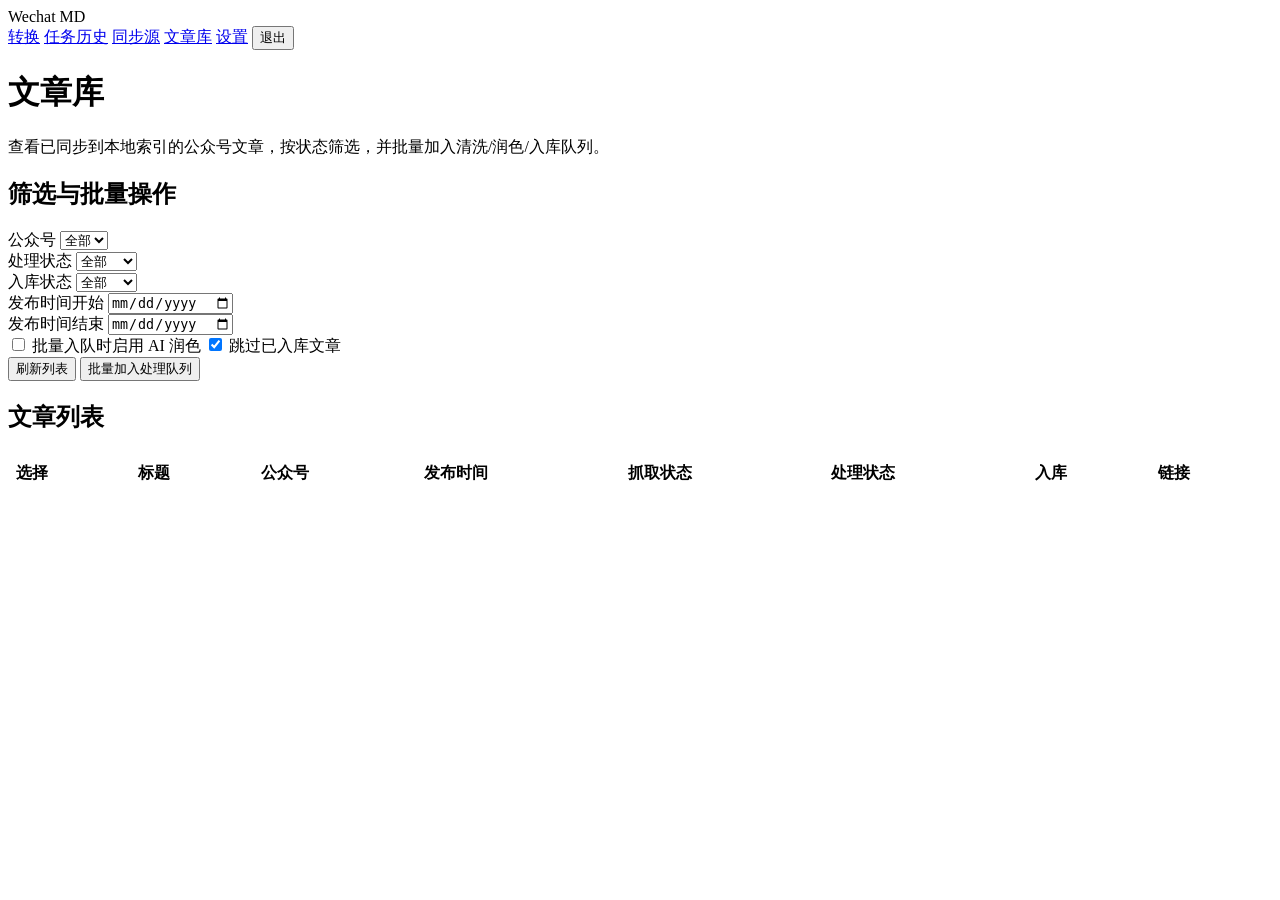
==== app/web/articles.html @ 82a2e0fc "增加同步源批量任务执行，并且解决单任务卡死问题" ====
<!doctype html>
<html lang="zh-CN">
<head>
  <meta charset="utf-8">
  <meta name="viewport" content="width=device-width, initial-scale=1">
  <title>文章库 — Wechat MD</title>
  <link rel="preconnect" href="https://fonts.googleapis.com">
  <link rel="preconnect" href="https://fonts.gstatic.com" crossorigin>
  <link href="https://fonts.googleapis.com/css2?family=Inter:wght@400;500;600;700&display=swap" rel="stylesheet">
  <link rel="stylesheet" href="/assets/admin.css">
</head>
<body>
  <nav class="top-nav">
    <div class="logo">Wechat <span>MD</span></div>
    <a class="nav-item" href="/">转换</a>
    <a class="nav-item" href="/tasks">任务历史</a>
    <a class="nav-item" href="/sync">同步源</a>
    <a class="nav-item active" href="/articles">文章库</a>
    <a class="nav-item" href="/settings">设置</a>
    <button id="logout-btn" class="nav-item logout">退出</button>
  </nav>

  <div class="page">
    <div class="page-header">
      <h1>文章库</h1>
      <p>查看已同步到本地索引的公众号文章，按状态筛选，并批量加入清洗/润色/入库队列。</p>
    </div>

    <div class="card">
      <h2 class="card-title">筛选与批量操作</h2>
      <div class="field-row">
        <div class="field">
          <label for="filter-account">公众号</label>
          <select id="filter-account"><option value="">全部</option></select>
        </div>
        <div class="field">
          <label for="filter-process-status">处理状态</label>
          <select id="filter-process-status">
            <option value="">全部</option>
            <option value="pending">待处理</option>
            <option value="running">处理中</option>
            <option value="success">成功</option>
            <option value="error">失败</option>
          </select>
        </div>
        <div class="field">
          <label for="filter-ingested">入库状态</label>
          <select id="filter-ingested">
            <option value="">全部</option>
            <option value="true">已入库</option>
            <option value="false">未入库</option>
          </select>
        </div>
      </div>
      <div class="field-row">
        <div class="field">
          <label for="filter-start-date">发布时间开始</label>
          <input id="filter-start-date" type="date">
        </div>
        <div class="field">
          <label for="filter-end-date">发布时间结束</label>
          <input id="filter-end-date" type="date">
        </div>
      </div>
      <label class="check-row" style="margin-top:8px;">
        <input id="ingest-ai-enabled" type="checkbox">
        批量入队时启用 AI 润色
      </label>
      <label class="check-row" style="margin-top:8px;">
        <input id="ingest-skip-ingested" type="checkbox" checked>
        跳过已入库文章
      </label>
      <div class="action-row">
        <button id="refresh-articles" class="btn btn-secondary">刷新列表</button>
        <button id="ingest-selected" class="btn btn-primary">批量加入处理队列</button>
      </div>
      <div id="articles-result-area"></div>
    </div>

    <div class="card">
      <h2 class="card-title">文章列表</h2>
      <div style="overflow:auto;">
        <table style="width:100%; border-collapse:collapse;">
          <thead>
            <tr>
              <th style="text-align:left; padding:10px 8px;">选择</th>
              <th style="text-align:left; padding:10px 8px;">标题</th>
              <th style="text-align:left; padding:10px 8px;">公众号</th>
              <th style="text-align:left; padding:10px 8px;">发布时间</th>
              <th style="text-align:left; padding:10px 8px;">抓取状态</th>
              <th style="text-align:left; padding:10px 8px;">处理状态</th>
              <th style="text-align:left; padding:10px 8px;">入库</th>
              <th style="text-align:left; padding:10px 8px;">链接</th>
            </tr>
          </thead>
          <tbody id="articles-table-body"></tbody>
        </table>
      </div>
    </div>
  </div>

  <script src="/assets/admin.js"></script>
  <script>
    const state = { items: [], sources: [], ingestJobId: "" };

    function dateToTimestamp(inputId, isEnd) {
      const value = document.getElementById(inputId).value;
      if (!value) return null;
      const suffix = isEnd ? "T23:59:59Z" : "T00:00:00Z";
      return Math.floor(new Date(`${value}${suffix}`).getTime() / 1000);
    }

    function formatTimestamp(value) {
      if (!value) return "-";
      return new Date(value * 1000).toLocaleString("zh-CN", { hour12: false });
    }

    function renderAccountsFilter() {
      const select = document.getElementById("filter-account");
      select.innerHTML = `<option value="">全部</option>` + state.sources.map((item) => `<option value="${item.account_fakeid}">${AdminUI.escapeHtml(item.account_name || item.account_fakeid || "-")}</option>`).join("");
    }

    function renderArticleRows() {
      const body = document.getElementById("articles-table-body");
      body.innerHTML = "";
      state.items.forEach((item) => {
        const row = document.createElement("tr");
        row.innerHTML = `
          <td style="padding:10px 8px;"><input type="checkbox" class="article-selector" value="${AdminUI.escapeHtml(item.id)}"></td>
          <td style="padding:10px 8px;">${AdminUI.escapeHtml(item.title || "-")}</td>
          <td style="padding:10px 8px;">${AdminUI.escapeHtml(item.account_name || "-")}</td>
          <td style="padding:10px 8px;">${AdminUI.escapeHtml(formatTimestamp(item.publish_time))}</td>
          <td style="padding:10px 8px;">${AdminUI.escapeHtml(item.fetch_status || "-")}</td>
          <td style="padding:10px 8px;">${AdminUI.escapeHtml(item.process_status || "-")}</td>
          <td style="padding:10px 8px;">${item.is_ingested ? "已入库" : "未入库"}</td>
          <td style="padding:10px 8px;"><a href="${AdminUI.escapeHtml(item.article_url || "#")}" target="_blank" rel="noreferrer">查看链接</a></td>
        `;
        body.appendChild(row);
      });
    }

    async function loadSources() {
      const res = await fetch("/api/sync/sources");
      const data = await res.json();
      state.sources = data.items || [];
      renderAccountsFilter();
    }

    async function loadArticles() {
      const params = new URLSearchParams();
      const accountFakeid = document.getElementById("filter-account").value;
      const processStatus = document.getElementById("filter-process-status").value;
      const ingested = document.getElementById("filter-ingested").value;
      const startTs = dateToTimestamp("filter-start-date", false);
      const endTs = dateToTimestamp("filter-end-date", true);
      if (accountFakeid) params.set("account_fakeid", accountFakeid);
      if (processStatus) params.set("process_status", processStatus);
      if (ingested) params.set("is_ingested", ingested);
      if (startTs != null) params.set("published_from", String(startTs));
      if (endTs != null) params.set("published_to", String(endTs));
      params.set("limit", "200");
      const res = await fetch(`/api/sync/articles?${params.toString()}`);
      const data = await res.json();
      if (!res.ok) {
        AdminUI.toast(data.detail || "文章列表加载失败", "error");
        return;
      }
      state.items = data.items || [];
      renderArticleRows();
    }

    async function pollIngestJob(jobId) {
      state.ingestJobId = jobId;
      const res = await fetch(`/api/sync/ingest-jobs/${jobId}`);
      const data = await res.json();
      if (!res.ok) {
        return;
      }
      AdminUI.setHtml("articles-result-area", AdminUI.resultHtml({
        title: "批量入库任务",
        tone: data.status === "completed" ? "success" : data.status === "error" ? "warn" : "info",
        description: `已完成 ${data.completed || 0}/${data.total || 0}，成功 ${data.success_count || 0}，失败 ${data.failure_count || 0}。`,
        json: data,
      }));
      if (data.status === "running" || data.status === "queued") {
        setTimeout(() => pollIngestJob(jobId), 1500);
      } else {
        await loadArticles();
      }
    }

    document.getElementById("ingest-selected").addEventListener("click", async () => {
      const articleIds = Array.from(document.querySelectorAll(".article-selector:checked")).map((node) => node.value);
      if (!articleIds.length) {
        AdminUI.toast("请先选择文章", "warn");
        return;
      }
      const res = await fetch("/api/sync/articles/ingest", {
        method: "POST",
        headers: { "Content-Type": "application/json" },
        body: JSON.stringify({
          article_ids: articleIds,
          ai_enabled: document.getElementById("ingest-ai-enabled").checked,
          output_target: "fns",
          skip_ingested: document.getElementById("ingest-skip-ingested").checked,
        }),
      });
      const data = await res.json();
      if (!res.ok) {
        AdminUI.toast(data.detail || "批量入队失败", "error");
        return;
      }
      AdminUI.toast("批量入队已创建", "success");
      await pollIngestJob(data.id);
    });

    document.getElementById("refresh-articles").addEventListener("click", loadArticles);
    document.getElementById("filter-account").addEventListener("change", loadArticles);
    document.getElementById("filter-process-status").addEventListener("change", loadArticles);
    document.getElementById("filter-ingested").addEventListener("change", loadArticles);
    document.getElementById("filter-start-date").addEventListener("change", loadArticles);
    document.getElementById("filter-end-date").addEventListener("change", loadArticles);
    document.getElementById("logout-btn").addEventListener("click", async () => {
      await fetch("/api/session", { method: "DELETE" });
      window.location.href = "/login";
    });

    loadSources().then(loadArticles);
  </script>
</body>
</html>
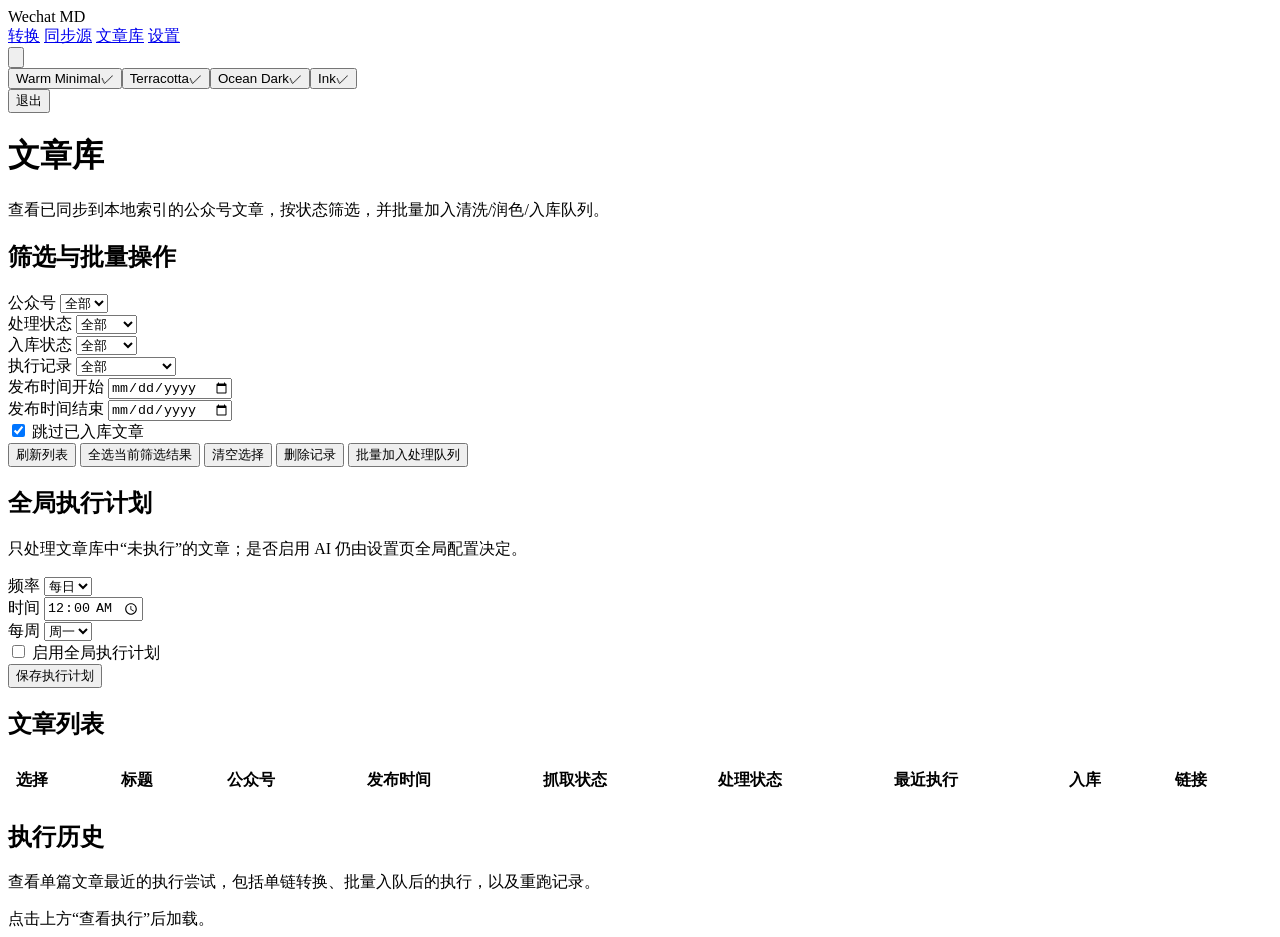
==== commit d352a06d: "增加三种主题样式" ====
--- a/app/web/articles.html
+++ b/app/web/articles.html
@@ -7,17 +7,16 @@
   <link rel="preconnect" href="https://fonts.googleapis.com">
   <link rel="preconnect" href="https://fonts.gstatic.com" crossorigin>
   <link href="https://fonts.googleapis.com/css2?family=Inter:wght@400;500;600;700&display=swap" rel="stylesheet">
-  <link rel="stylesheet" href="/assets/admin.css">
+  <link rel="stylesheet" href="/assets/admin.css?v=20260331f">
 </head>
 <body>
   <nav class="top-nav">
     <div class="logo">Wechat <span>MD</span></div>
     <a class="nav-item" href="/">转换</a>
-    <a class="nav-item" href="/tasks">任务历史</a>
     <a class="nav-item" href="/sync">同步源</a>
     <a class="nav-item active" href="/articles">文章库</a>
     <a class="nav-item" href="/settings">设置</a>
-    <button id="logout-btn" class="nav-item logout">退出</button>
+    <div class="theme-switcher"><button class="theme-btn" id="theme-toggle" title="切换主题"><svg viewBox="0 0 24 24" fill="none" stroke="currentColor" stroke-width="2" stroke-linecap="round" stroke-linejoin="round"><circle cx="12" cy="12" r="5"/><line x1="12" y1="1" x2="12" y2="3"/><line x1="12" y1="21" x2="12" y2="23"/><line x1="4.22" y1="4.22" x2="5.64" y2="5.64"/><line x1="18.36" y1="18.36" x2="19.78" y2="19.78"/><line x1="1" y1="12" x2="3" y2="12"/><line x1="21" y1="12" x2="23" y2="12"/><line x1="4.22" y1="19.78" x2="5.64" y2="18.36"/><line x1="18.36" y1="5.64" x2="19.78" y2="4.22"/></svg></button><div class="theme-dropdown hidden" id="theme-dropdown"><button class="theme-option" data-theme-value="warm-minimal"><span class="theme-dot" style="background:#3D8B5E;"></span>Warm Minimal<span class="theme-check">&#10003;</span></button><button class="theme-option" data-theme-value="terracotta"><span class="theme-dot" style="background:#C67B5C;"></span>Terracotta<span class="theme-check">&#10003;</span></button><button class="theme-option" data-theme-value="ocean-dark"><span class="theme-dot" style="background:#EA580C;"></span>Ocean Dark<span class="theme-check">&#10003;</span></button><button class="theme-option" data-theme-value="ink"><span class="theme-dot" style="background:#2563EB;"></span>Ink<span class="theme-check">&#10003;</span></button></div></div><button id="logout-btn" class="nav-item logout">退出</button>
   </nav>
 
   <div class="page">
@@ -51,6 +50,14 @@
             <option value="false">未入库</option>
           </select>
         </div>
+        <div class="field">
+          <label for="filter-has-execution">执行记录</label>
+          <select id="filter-has-execution">
+            <option value="">全部</option>
+            <option value="true">有执行记录</option>
+            <option value="false">仅索引未执行</option>
+          </select>
+        </div>
       </div>
       <div class="field-row">
         <div class="field">
@@ -62,19 +69,58 @@
           <input id="filter-end-date" type="date">
         </div>
       </div>
-      <label class="check-row" style="margin-top:8px;">
-        <input id="ingest-ai-enabled" type="checkbox">
-        批量入队时启用 AI 润色
-      </label>
       <label class="check-row" style="margin-top:8px;">
         <input id="ingest-skip-ingested" type="checkbox" checked>
         跳过已入库文章
       </label>
       <div class="action-row">
         <button id="refresh-articles" class="btn btn-secondary">刷新列表</button>
+        <button id="select-filtered" class="btn btn-ghost">全选当前筛选结果</button>
+        <button id="clear-selection" class="btn btn-ghost">清空选择</button>
+        <button id="delete-selected" class="btn btn-danger">删除记录</button>
         <button id="ingest-selected" class="btn btn-primary">批量加入处理队列</button>
       </div>
       <div id="articles-result-area"></div>
+    </div>
+
+    <div class="card">
+      <h2 class="card-title">全局执行计划</h2>
+      <p class="card-desc">只处理文章库中“未执行”的文章；是否启用 AI 仍由设置页全局配置决定。</p>
+      <div class="field-row">
+        <div class="field">
+          <label for="article-ingest-frequency">频率</label>
+          <select id="article-ingest-frequency">
+            <option value="daily">每日</option>
+            <option value="weekly">每周</option>
+          </select>
+        </div>
+        <div class="field">
+          <label for="article-ingest-time">时间</label>
+          <input id="article-ingest-time" type="time" value="00:00">
+        </div>
+      </div>
+      <div class="field-row">
+        <div class="field" id="article-ingest-weekday-field">
+          <label for="article-ingest-day-of-week">每周</label>
+          <select id="article-ingest-day-of-week">
+            <option value="1">周一</option>
+            <option value="2">周二</option>
+            <option value="3">周三</option>
+            <option value="4">周四</option>
+            <option value="5">周五</option>
+            <option value="6">周六</option>
+            <option value="7">周日</option>
+          </select>
+        </div>
+      </div>
+      <label class="check-row" style="margin-bottom:12px;">
+        <input id="article-ingest-enabled" type="checkbox">
+        启用全局执行计划
+      </label>
+      <div class="action-row">
+        <button id="save-article-ingest-schedule" class="btn btn-primary">保存执行计划</button>
+      </div>
+      <div id="article-ingest-schedule-area"></div>
     </div>
 
     <div class="card">
@@ -89,6 +135,7 @@
               <th style="text-align:left; padding:10px 8px;">发布时间</th>
               <th style="text-align:left; padding:10px 8px;">抓取状态</th>
               <th style="text-align:left; padding:10px 8px;">处理状态</th>
+              <th style="text-align:left; padding:10px 8px;">最近执行</th>
               <th style="text-align:left; padding:10px 8px;">入库</th>
               <th style="text-align:left; padding:10px 8px;">链接</th>
             </tr>
@@ -97,11 +144,18 @@
         </table>
       </div>
     </div>
+
+    <div class="card">
+      <h2 class="card-title">执行历史</h2>
+      <p class="card-desc">查看单篇文章最近的执行尝试，包括单链转换、批量入队后的执行，以及重跑记录。</p>
+      <div id="article-execution-area" class="text-muted">点击上方“查看执行”后加载。</div>
+    </div>
   </div>
 
-  <script src="/assets/admin.js"></script>
+  <script src="/assets/admin.js?v=20260331f"></script>
   <script>
-    const state = { items: [], sources: [], ingestJobId: "" };
+    const state = { items: [], sources: [], ingestJobId: "", schedules: {}, filteredSelection: false };
+    const initialParams = new URLSearchParams(window.location.search);
 
     function dateToTimestamp(inputId, isEnd) {
       const value = document.getElementById(inputId).value;
@@ -115,28 +169,105 @@
       return new Date(value * 1000).toLocaleString("zh-CN", { hour12: false });
     }
 
+    function formatLocalDateTime(value) {
+      if (!value) return "-";
+      const parsed = new Date(value);
+      if (Number.isNaN(parsed.getTime())) return value;
+      return parsed.toLocaleString("zh-CN", {
+        hour12: false,
+        year: "numeric",
+        month: "2-digit",
+        day: "2-digit",
+        hour: "2-digit",
+        minute: "2-digit",
+      }).replace(/\//g, "-");
+    }
+
+    function buildFilters() {
+      return {
+        account_fakeid: document.getElementById("filter-account").value || "",
+        process_status: document.getElementById("filter-process-status").value || "",
+        is_ingested: document.getElementById("filter-ingested").value === "" ? null : document.getElementById("filter-ingested").value === "true",
+        has_execution: document.getElementById("filter-has-execution").value === "" ? null : document.getElementById("filter-has-execution").value === "true",
+        published_from: dateToTimestamp("filter-start-date", false),
+        published_to: dateToTimestamp("filter-end-date", true),
+        source_id: initialParams.get("source_id") || "",
+        sync_run_id: initialParams.get("sync_run_id") || "",
+      };
+    }
+
+    function getSelectionPayload() {
+      if (state.filteredSelection) {
+        return { mode: "filtered", filters: buildFilters() };
+      }
+      const articleIds = Array.from(document.querySelectorAll(".article-selector:checked")).map((node) => node.value);
+      return { mode: "ids", article_ids: articleIds };
+    }
+
     function renderAccountsFilter() {
       const select = document.getElementById("filter-account");
       select.innerHTML = `<option value="">全部</option>` + state.sources.map((item) => `<option value="${item.account_fakeid}">${AdminUI.escapeHtml(item.account_name || item.account_fakeid || "-")}</option>`).join("");
+    }
+
+    function renderSchedule(schedule) {
+      if (!schedule) return;
+      document.getElementById("article-ingest-enabled").checked = Boolean(schedule.enabled);
+      document.getElementById("article-ingest-frequency").value = schedule.frequency || "daily";
+      document.getElementById("article-ingest-time").value = schedule.time_of_day || "00:00";
+      document.getElementById("article-ingest-day-of-week").value = String(schedule.day_of_week || 1);
+      syncScheduleFieldVisibility();
+      AdminUI.setHtml("article-ingest-schedule-area", AdminUI.resultHtml({
+        title: schedule.enabled ? "执行计划已启用" : "执行计划未启用",
+        tone: schedule.enabled ? "success" : "info",
+        items: [
+          { label: "频率", value: schedule.frequency || "-" },
+          { label: "最近执行", value: formatLocalDateTime(schedule.last_run_at) },
+          { label: "最近状态", value: schedule.last_status || "-" },
+        ],
+        json: schedule.recent_runs || [],
+      }));
+    }
+
+    function syncScheduleFieldVisibility() {
+      const isWeekly = document.getElementById("article-ingest-frequency").value === "weekly";
+      document.getElementById("article-ingest-weekday-field").classList.toggle("hidden", !isWeekly);
     }
 
     function renderArticleRows() {
       const body = document.getElementById("articles-table-body");
       body.innerHTML = "";
       state.items.forEach((item) => {
+        const latestExecution = item.latest_execution || null;
+        const latestExecutionText = latestExecution
+          ? `${latestExecution.status || "-"} / ${latestExecution.trigger_channel || "-"}`
+          : "未执行";
         const row = document.createElement("tr");
         row.innerHTML = `
-          <td style="padding:10px 8px;"><input type="checkbox" class="article-selector" value="${AdminUI.escapeHtml(item.id)}"></td>
+          <td style="padding:10px 8px;"><input type="checkbox" class="article-selector" value="${AdminUI.escapeHtml(item.id)}" ${state.filteredSelection ? "checked" : ""}></td>
           <td style="padding:10px 8px;">${AdminUI.escapeHtml(item.title || "-")}</td>
           <td style="padding:10px 8px;">${AdminUI.escapeHtml(item.account_name || "-")}</td>
           <td style="padding:10px 8px;">${AdminUI.escapeHtml(formatTimestamp(item.publish_time))}</td>
           <td style="padding:10px 8px;">${AdminUI.escapeHtml(item.fetch_status || "-")}</td>
           <td style="padding:10px 8px;">${AdminUI.escapeHtml(item.process_status || "-")}</td>
+          <td style="padding:10px 8px;">
+            <div>${AdminUI.escapeHtml(latestExecutionText)}</div>
+            <button class="btn btn-ghost article-history-btn" data-article-id="${AdminUI.escapeHtml(item.id)}" style="margin-top:6px;">查看执行</button>
+          </td>
           <td style="padding:10px 8px;">${item.is_ingested ? "已入库" : "未入库"}</td>
           <td style="padding:10px 8px;"><a href="${AdminUI.escapeHtml(item.article_url || "#")}" target="_blank" rel="noreferrer">查看链接</a></td>
         `;
         body.appendChild(row);
       });
+      document.querySelectorAll(".article-selector").forEach((checkbox) => {
+        checkbox.addEventListener("change", () => {
+          if (checkbox.checked) {
+            state.filteredSelection = false;
+          }
+        });
+      });
+      document.querySelectorAll(".article-history-btn").forEach((button) => {
+        button.addEventListener("click", () => loadArticleExecutions(button.getAttribute("data-article-id")));
+      });
     }
 
     async function loadSources() {
@@ -148,16 +279,15 @@
 
     async function loadArticles() {
       const params = new URLSearchParams();
-      const accountFakeid = document.getElementById("filter-account").value;
-      const processStatus = document.getElementById("filter-process-status").value;
-      const ingested = document.getElementById("filter-ingested").value;
-      const startTs = dateToTimestamp("filter-start-date", false);
-      const endTs = dateToTimestamp("filter-end-date", true);
-      if (accountFakeid) params.set("account_fakeid", accountFakeid);
-      if (processStatus) params.set("process_status", processStatus);
-      if (ingested) params.set("is_ingested", ingested);
-      if (startTs != null) params.set("published_from", String(startTs));
-      if (endTs != null) params.set("published_to", String(endTs));
+      const filters = buildFilters();
+      if (filters.account_fakeid) params.set("account_fakeid", filters.account_fakeid);
+      if (filters.process_status) params.set("process_status", filters.process_status);
+      if (filters.is_ingested != null) params.set("is_ingested", String(filters.is_ingested));
+      if (filters.has_execution != null) params.set("has_execution", String(filters.has_execution));
+      if (filters.published_from != null) params.set("published_from", String(filters.published_from));
+      if (filters.published_to != null) params.set("published_to", String(filters.published_to));
+      if (filters.source_id) params.set("source_id", filters.source_id);
+      if (filters.sync_run_id) params.set("sync_run_id", filters.sync_run_id);
       params.set("limit", "200");
       const res = await fetch(`/api/sync/articles?${params.toString()}`);
       const data = await res.json();
@@ -167,6 +297,27 @@
       }
       state.items = data.items || [];
       renderArticleRows();
+      AdminUI.setHtml("articles-result-area", AdminUI.resultHtml({
+        title: state.filteredSelection ? "当前为全选筛选结果模式" : "文章列表已刷新",
+        tone: "info",
+        description: `当前筛选共 ${data.total || 0} 条记录，页面加载 ${state.items.length || 0} 条。`,
+      }));
+    }
+
+    async function loadArticleExecutions(articleId) {
+      const res = await fetch(`/api/sync/articles/${articleId}/executions?limit=20`);
+      const data = await res.json();
+      if (!res.ok) {
+        AdminUI.toast(data.detail || "执行历史加载失败", "error");
+        return;
+      }
+      const html = AdminUI.resultHtml({
+        title: "文章执行历史",
+        tone: "info",
+        description: `共 ${data.total || 0} 条执行记录。`,
+        json: data,
+      });
+      AdminUI.setHtml("article-execution-area", html);
     }
 
     async function pollIngestJob(jobId) {
@@ -189,18 +340,28 @@
       }
     }
 
+    async function loadSchedules() {
+      const res = await fetch("/api/admin/schedules");
+      const data = await res.json();
+      if (!res.ok) {
+        AdminUI.toast(data.detail || "执行计划读取失败", "error");
+        return;
+      }
+      state.schedules = data;
+      renderSchedule(data.article_ingest_schedule || null);
+    }
+
     document.getElementById("ingest-selected").addEventListener("click", async () => {
-      const articleIds = Array.from(document.querySelectorAll(".article-selector:checked")).map((node) => node.value);
-      if (!articleIds.length) {
+      const selection = getSelectionPayload();
+      if (selection.mode === "ids" && !(selection.article_ids || []).length) {
         AdminUI.toast("请先选择文章", "warn");
         return;
       }
       const res = await fetch("/api/sync/articles/ingest", {
         method: "POST",
-        headers: { "Content-Type": "application/json" },
+        headers: AdminUI.buildJsonHeaders(),
         body: JSON.stringify({
-          article_ids: articleIds,
-          ai_enabled: document.getElementById("ingest-ai-enabled").checked,
+          selection,
           output_target: "fns",
           skip_ingested: document.getElementById("ingest-skip-ingested").checked,
         }),
@@ -212,20 +373,103 @@
       }
       AdminUI.toast("批量入队已创建", "success");
       await pollIngestJob(data.id);
+    });
+
+    document.getElementById("delete-selected").addEventListener("click", async () => {
+      const selection = getSelectionPayload();
+      if (selection.mode === "ids" && !(selection.article_ids || []).length) {
+        AdminUI.toast("请先选择文章", "warn");
+        return;
+      }
+      const res = await fetch("/api/sync/articles/delete", {
+        method: "POST",
+        headers: AdminUI.buildJsonHeaders(),
+        body: JSON.stringify({ selection }),
+      });
+      const data = await res.json();
+      if (!res.ok) {
+        AdminUI.toast(data.detail || "删除记录失败", "error");
+        return;
+      }
+      state.filteredSelection = false;
+      AdminUI.toast("记录已删除", "success");
+      AdminUI.setHtml("articles-result-area", AdminUI.resultHtml({
+        title: "删除完成",
+        tone: "success",
+        items: [{ label: "删除数量", value: data.deleted_count || 0 }],
+        json: data,
+      }));
+      await loadArticles();
+    });
+
+    document.getElementById("select-filtered").addEventListener("click", async () => {
+      state.filteredSelection = true;
+      document.querySelectorAll(".article-selector").forEach((node) => { node.checked = true; });
+      const params = new URLSearchParams();
+      const filters = buildFilters();
+      if (filters.account_fakeid) params.set("account_fakeid", filters.account_fakeid);
+      if (filters.process_status) params.set("process_status", filters.process_status);
+      if (filters.is_ingested != null) params.set("is_ingested", String(filters.is_ingested));
+      if (filters.has_execution != null) params.set("has_execution", String(filters.has_execution));
+      if (filters.published_from != null) params.set("published_from", String(filters.published_from));
+      if (filters.published_to != null) params.set("published_to", String(filters.published_to));
+      if (filters.source_id) params.set("source_id", filters.source_id);
+      if (filters.sync_run_id) params.set("sync_run_id", filters.sync_run_id);
+      params.set("limit", "1");
+      const res = await fetch(`/api/sync/articles?${params.toString()}`);
+      const data = await res.json();
+      AdminUI.setHtml("articles-result-area", AdminUI.resultHtml({
+        title: "已全选当前筛选结果",
+        tone: "success",
+        description: `后续批量执行或删除会作用于当前筛选命中的全部 ${data.total || 0} 条记录，而不只是本页可见文章。`,
+      }));
+    });
+
+    document.getElementById("clear-selection").addEventListener("click", () => {
+      state.filteredSelection = false;
+      document.querySelectorAll(".article-selector").forEach((node) => { node.checked = false; });
+      AdminUI.toast("已清空选择", "info");
+    });
+
+    document.getElementById("save-article-ingest-schedule").addEventListener("click", async () => {
+      const res = await fetch("/api/admin/schedules", {
+        method: "PUT",
+        headers: AdminUI.buildJsonHeaders(),
+        body: JSON.stringify({
+          article_ingest_schedule: {
+            enabled: document.getElementById("article-ingest-enabled").checked,
+            frequency: document.getElementById("article-ingest-frequency").value,
+            time_of_day: document.getElementById("article-ingest-time").value || "00:00",
+            day_of_week: Number(document.getElementById("article-ingest-day-of-week").value || "1"),
+            timezone: "Asia/Shanghai",
+          },
+        }),
+      });
+      const data = await res.json();
+      if (!res.ok) {
+        AdminUI.toast(data.detail || "保存执行计划失败", "error");
+        return;
+      }
+      AdminUI.toast("执行计划已保存", "success");
+      renderSchedule(data.article_ingest_schedule || null);
     });
 
     document.getElementById("refresh-articles").addEventListener("click", loadArticles);
     document.getElementById("filter-account").addEventListener("change", loadArticles);
     document.getElementById("filter-process-status").addEventListener("change", loadArticles);
     document.getElementById("filter-ingested").addEventListener("change", loadArticles);
+    document.getElementById("filter-has-execution").addEventListener("change", loadArticles);
     document.getElementById("filter-start-date").addEventListener("change", loadArticles);
     document.getElementById("filter-end-date").addEventListener("change", loadArticles);
+    document.getElementById("article-ingest-frequency").addEventListener("change", syncScheduleFieldVisibility);
     document.getElementById("logout-btn").addEventListener("click", async () => {
       await fetch("/api/session", { method: "DELETE" });
       window.location.href = "/login";
     });
 
     loadSources().then(loadArticles);
+    loadSchedules();
+    syncScheduleFieldVisibility();
   </script>
 </body>
 </html>
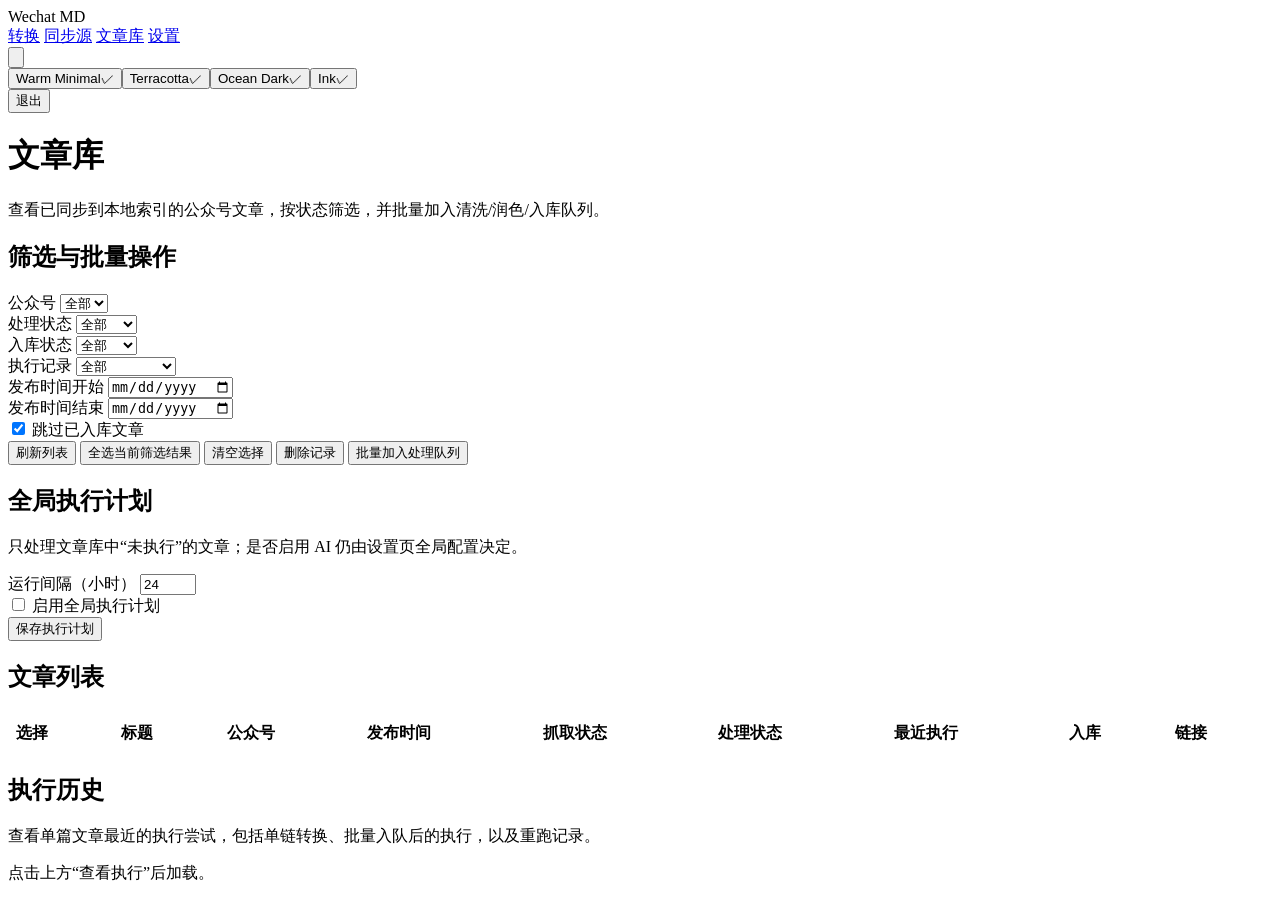
==== commit cc0a2d64: "改进定时任务和同步源首次同步假死问题，实现后端异步执行" ====
--- a/app/web/articles.html
+++ b/app/web/articles.html
@@ -88,29 +88,8 @@
       <p class="card-desc">只处理文章库中“未执行”的文章；是否启用 AI 仍由设置页全局配置决定。</p>
       <div class="field-row">
         <div class="field">
-          <label for="article-ingest-frequency">频率</label>
-          <select id="article-ingest-frequency">
-            <option value="daily">每日</option>
-            <option value="weekly">每周</option>
-          </select>
-        </div>
-        <div class="field">
-          <label for="article-ingest-time">时间</label>
-          <input id="article-ingest-time" type="time" value="00:00">
-        </div>
-      </div>
-      <div class="field-row">
-        <div class="field" id="article-ingest-weekday-field">
-          <label for="article-ingest-day-of-week">每周</label>
-          <select id="article-ingest-day-of-week">
-            <option value="1">周一</option>
-            <option value="2">周二</option>
-            <option value="3">周三</option>
-            <option value="4">周四</option>
-            <option value="5">周五</option>
-            <option value="6">周六</option>
-            <option value="7">周日</option>
-          </select>
+          <label for="article-ingest-interval">运行间隔（小时）</label>
+          <input id="article-ingest-interval" type="number" min="1" max="720" value="24" placeholder="例如，24 小时代表每天">
         </div>
       </div>
       <label class="check-row" style="margin-bottom:12px;">
@@ -156,6 +135,41 @@
   <script>
     const state = { items: [], sources: [], ingestJobId: "", schedules: {}, filteredSelection: false };
     const initialParams = new URLSearchParams(window.location.search);
+    let ingestCountdownInterval = null;
+
+    function updateIngestCountdown() {
+      const schedule = state.schedules.article_ingest_schedule;
+      const el = document.getElementById("dynamic-article-countdown");
+      if (!el) return;
+      if (!schedule || !schedule.enabled) {
+         el.textContent = "未开启自动执行";
+         return;
+      }
+      const interval_hours = schedule.interval_hours || 24;
+      if (!schedule.last_run_at) {
+         el.textContent = "暂无可用的历史记录（将很快触发）";
+         return;
+      }
+      const lastRun = new Date(schedule.last_run_at).getTime();
+      const intervalMs = interval_hours * 3600 * 1000;
+      const nextRun = lastRun + intervalMs;
+      const now = Date.now();
+      if (now >= nextRun) {
+         el.textContent = "已到达时间，等待后台调度执行...";
+         return;
+      }
+      const diffMs = nextRun - now;
+      const h = Math.floor(diffMs / 3600000);
+      const m = Math.floor((diffMs % 3600000) / 60000).toString().padStart(2, '0');
+      const s = Math.floor((diffMs % 60000) / 1000).toString().padStart(2, '0');
+      el.textContent = `${h}时 ${m}分 ${s}秒`;
+    }
+
+    function startIngestCountdown() {
+       if (ingestCountdownInterval) clearInterval(ingestCountdownInterval);
+       updateIngestCountdown();
+       ingestCountdownInterval = setInterval(updateIngestCountdown, 1000);
+    }
 
     function dateToTimestamp(inputId, isEnd) {
       const value = document.getElementById(inputId).value;
@@ -212,25 +226,22 @@
     function renderSchedule(schedule) {
       if (!schedule) return;
       document.getElementById("article-ingest-enabled").checked = Boolean(schedule.enabled);
-      document.getElementById("article-ingest-frequency").value = schedule.frequency || "daily";
-      document.getElementById("article-ingest-time").value = schedule.time_of_day || "00:00";
-      document.getElementById("article-ingest-day-of-week").value = String(schedule.day_of_week || 1);
-      syncScheduleFieldVisibility();
+      document.getElementById("article-ingest-interval").value = String(schedule.interval_hours || 24);
       AdminUI.setHtml("article-ingest-schedule-area", AdminUI.resultHtml({
         title: schedule.enabled ? "执行计划已启用" : "执行计划未启用",
         tone: schedule.enabled ? "success" : "info",
         items: [
-          { label: "频率", value: schedule.frequency || "-" },
+          { label: "执行间隔", value: `${schedule.interval_hours || 24} 小时` },
           { label: "最近执行", value: formatLocalDateTime(schedule.last_run_at) },
           { label: "最近状态", value: schedule.last_status || "-" },
         ],
         json: schedule.recent_runs || [],
       }));
-    }
-
-    function syncScheduleFieldVisibility() {
-      const isWeekly = document.getElementById("article-ingest-frequency").value === "weekly";
-      document.getElementById("article-ingest-weekday-field").classList.toggle("hidden", !isWeekly);
+      const resultItems = document.querySelector("#article-ingest-schedule-area .result-items");
+      if (resultItems) {
+         resultItems.insertAdjacentHTML("beforeend", `<div class="result-item"><span class="label">下次执行还剩</span><span class="value" id="dynamic-article-countdown" style="font-variant-numeric: tabular-nums; color: var(--color-primary); font-weight: bold;">计算中...</span></div>`);
+      }
+      startIngestCountdown();
     }
 
     function renderArticleRows() {
@@ -438,10 +449,7 @@
         body: JSON.stringify({
           article_ingest_schedule: {
             enabled: document.getElementById("article-ingest-enabled").checked,
-            frequency: document.getElementById("article-ingest-frequency").value,
-            time_of_day: document.getElementById("article-ingest-time").value || "00:00",
-            day_of_week: Number(document.getElementById("article-ingest-day-of-week").value || "1"),
-            timezone: "Asia/Shanghai",
+            interval_hours: Number(document.getElementById("article-ingest-interval").value) || 24,
           },
         }),
       });
@@ -451,6 +459,7 @@
         return;
       }
       AdminUI.toast("执行计划已保存", "success");
+      state.schedules.article_ingest_schedule = data.article_ingest_schedule || null;
       renderSchedule(data.article_ingest_schedule || null);
     });
 
@@ -461,7 +470,7 @@
     document.getElementById("filter-has-execution").addEventListener("change", loadArticles);
     document.getElementById("filter-start-date").addEventListener("change", loadArticles);
     document.getElementById("filter-end-date").addEventListener("change", loadArticles);
-    document.getElementById("article-ingest-frequency").addEventListener("change", syncScheduleFieldVisibility);
+
     document.getElementById("logout-btn").addEventListener("click", async () => {
       await fetch("/api/session", { method: "DELETE" });
       window.location.href = "/login";
@@ -469,7 +478,6 @@
 
     loadSources().then(loadArticles);
     loadSchedules();
-    syncScheduleFieldVisibility();
   </script>
 </body>
 </html>
